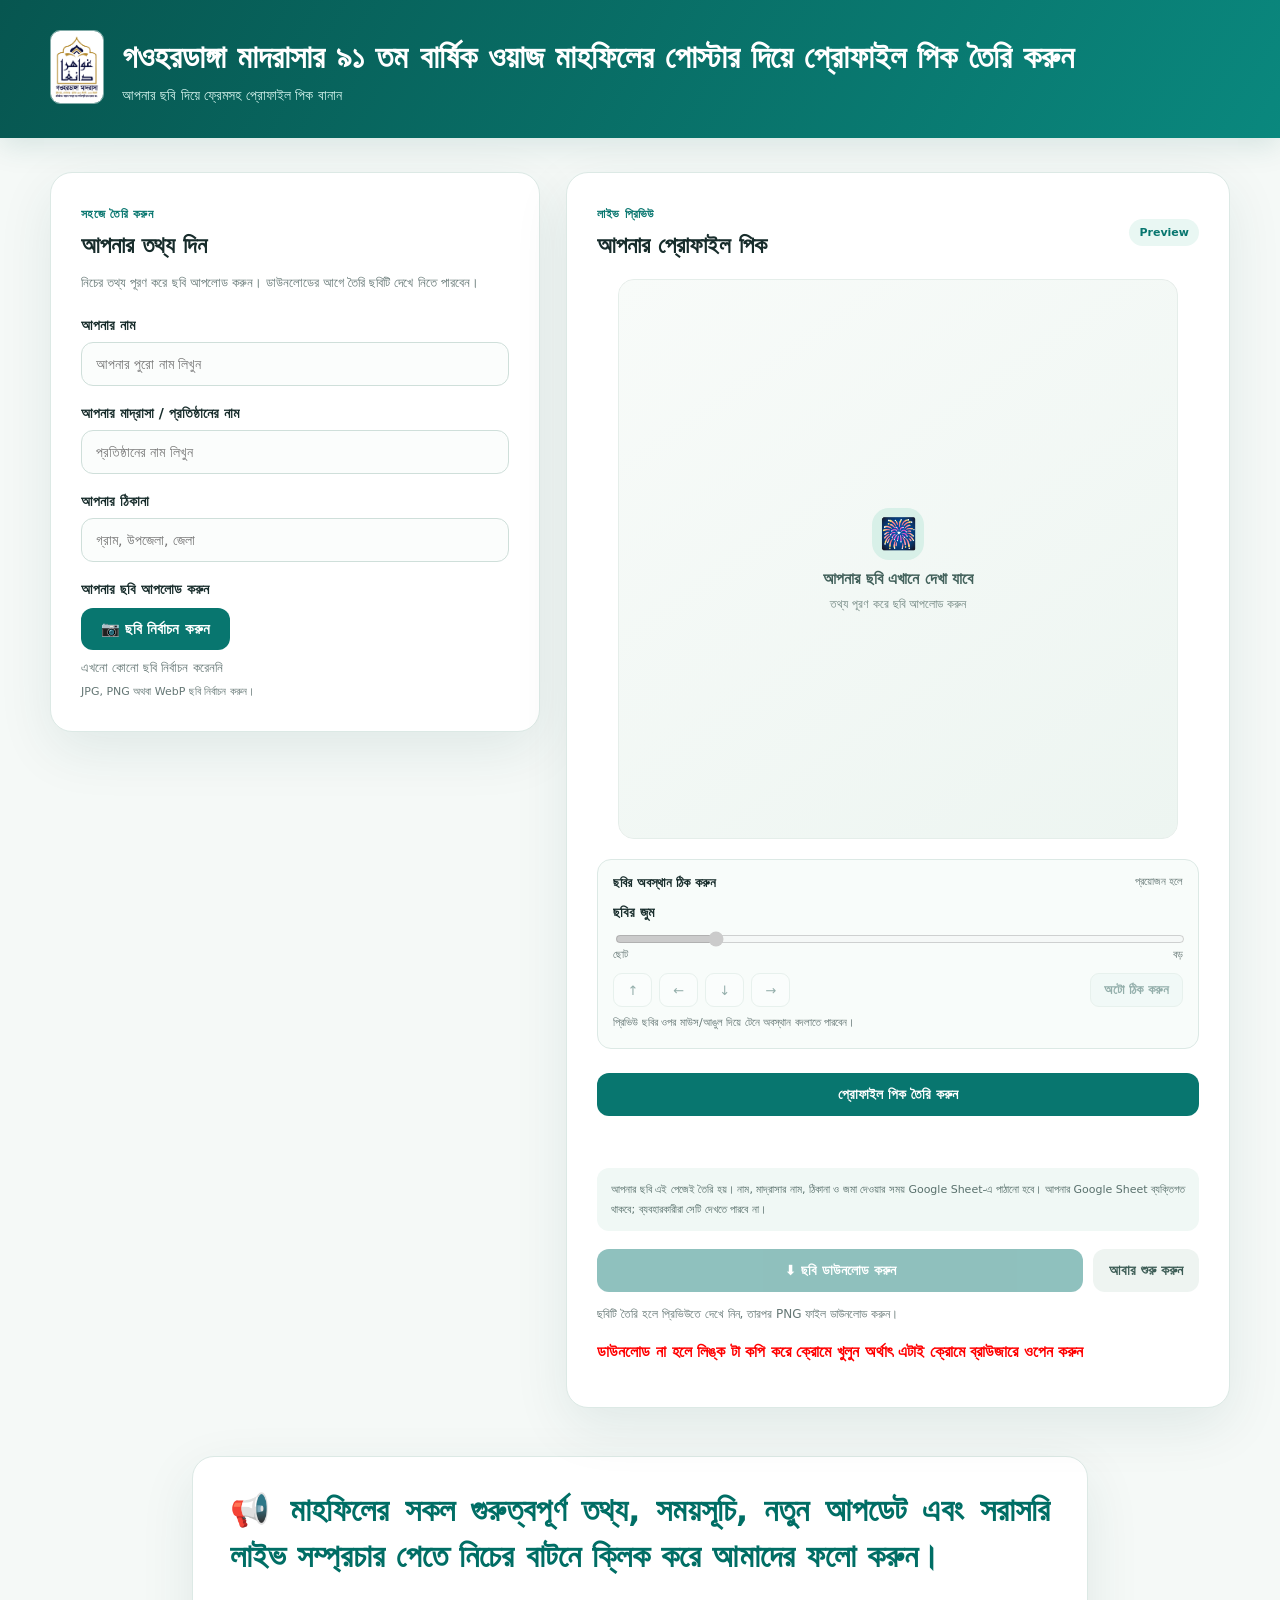
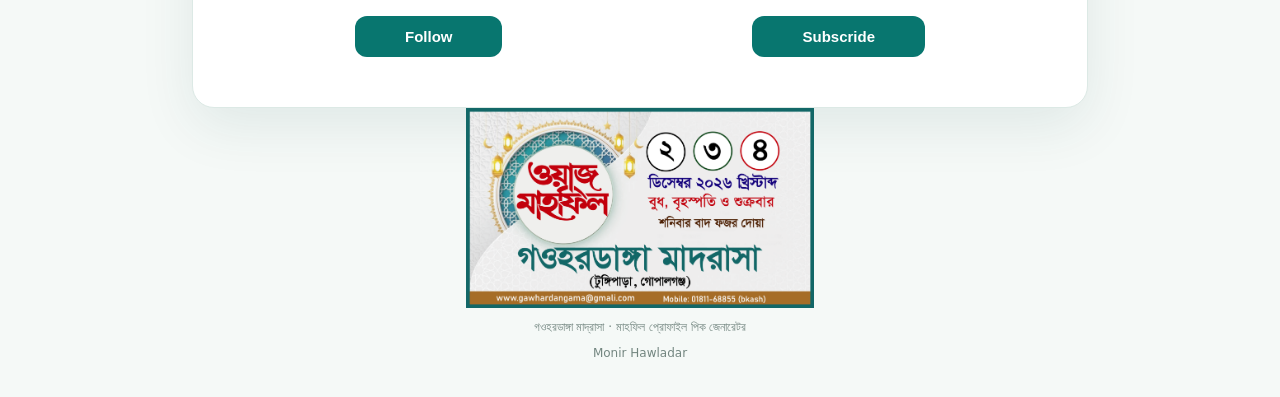
==== index.html @ fd7dd212 "first commit" ====
<!doctype html>
<html lang="bn">

<head>
  <meta charset="UTF-8">
  <meta name="viewport" content="width=device-width, initial-scale=1">
  <meta name="theme-color" content="#08766f">
  <title>গওহরডাঙ্গা মাদরাসা | প্রোফাইল পিক তৈরি করুন</title>
  <link rel="stylesheet" href="style.css">
</head>

<body>
  <header class="site-header">
    <div class="header-inner">
      <div class="brand-mark" aria-hidden="true"><img src="./assets/মাদরাসার লোগু নিউ-01.png" alt=""></div>
      <div>
        <h1>গওহরডাঙ্গা মাদরাসার ৯১ তম বার্ষিক ওয়াজ মাহফিলের পোস্টার দিয়ে প্রোফাইল পিক তৈরি করুন </h1>
        <p>আপনার ছবি দিয়ে ফ্রেমসহ প্রোফাইল পিক বানান</p>
      </div>
    </div>
  </header>

  <main class="layout">



    <section class="form-card" aria-labelledby="form-title">
      <span class="eyebrow">সহজে তৈরি করুন</span>
      <h2 id="form-title">আপনার তথ্য দিন</h2>
      <p class="muted">নিচের তথ্য পূরণ করে ছবি আপলোড করুন। ডাউনলোডের আগে তৈরি ছবিটি দেখে নিতে পারবেন।</p>

      <form id="profileForm">
        <label for="personName">আপনার নাম</label>
        <input id="personName" name="personName" type="text" placeholder="আপনার পুরো নাম লিখুন" maxlength="80" required>

        <label for="institutionName">আপনার মাদ্রাসা / প্রতিষ্ঠানের নাম</label>
        <input id="institutionName" name="institutionName" type="text" placeholder="প্রতিষ্ঠানের নাম লিখুন"
          maxlength="120" required>

        <label for="address">আপনার ঠিকানা</label>
        <input id="address" name="address" type="text" placeholder="গ্রাম, উপজেলা, জেলা" maxlength="180" required>



        <div class="form-group">
          <label for="photoInput">আপনার ছবি আপলোড করুন</label>

          <div class="custom-file-upload">
            <input id="photoInput" name="photo" type="file" accept="image/png,image/jpeg,image/webp" required>

            <label for="photoInput" class="upload-button">
              📷 ছবি নির্বাচন করুন
            </label>

            <span id="fileName" aria-live="polite">
              এখনো কোনো ছবি নির্বাচন করেননি
            </span>
          </div>

          <small class="hint">
            JPG, PNG অথবা WebP ছবি নির্বাচন করুন।
          </small>
        </div>
    </section>




    <section class="preview-card" aria-labelledby="preview-title">
      <div class="preview-heading">
        <div>
          <span class="eyebrow">লাইভ প্রিভিউ</span>
          <h2 id="preview-title">আপনার প্রোফাইল পিক</h2>
        </div>
        <span class="preview-badge">Preview</span>
      </div>
      <div class="canvas-wrap">
        <canvas id="profileCanvas" width="1200" height="1200" aria-label="তৈরি হওয়া প্রোফাইল পিকের প্রিভিউ"></canvas>
        <div id="emptyState" class="empty-state">
          <div class="upload-icon" aria-hidden="true">🎆</div>
          <strong>আপনার ছবি এখানে দেখা যাবে</strong>
          <span>তথ্য পূরণ করে ছবি আপলোড করুন</span>
        </div>
      </div>
      <div class="adjust-box">
        <div class="adjust-title"><strong>ছবির অবস্থান ঠিক করুন</strong><span>প্রয়োজন হলে</span></div>
        <label for="zoomRange">ছবির জুম</label>
        <input id="zoomRange" type="range" min="0.7" max="2.5" value="1" step="0.01" disabled>
        <div class="range-ends"><span>ছোট</span><span>বড়</span></div>
        <div class="move-buttons">
          <button type="button" id="moveUp" disabled aria-label="উপরে সরান">↑</button>
          <button type="button" id="moveLeft" disabled aria-label="বামে সরান">←</button>
          <button type="button" id="moveDown" disabled aria-label="নিচে সরান">↓</button>
          <button type="button" id="moveRight" disabled aria-label="ডানে সরান">→</button>
          <button type="button" id="autoFit" disabled>অটো ঠিক করুন</button>
        </div>
        <small class="hint">প্রিভিউ ছবির ওপর মাউস/আঙুল দিয়ে টেনে অবস্থান বদলাতে পারবেন।</small>
      </div>

      <button class="button button-primary" type="submit">প্রোফাইল পিক তৈরি করুন</button>
      <p id="statusMessage" class="status" role="status" aria-live="polite"></p>
      </form>
      <div class="privacy-note">আপনার ছবি এই পেজেই তৈরি হয়। নাম, মাদ্রাসার নাম, ঠিকানা ও জমা দেওয়ার সময় Google
        Sheet-এ পাঠানো হবে। আপনার Google Sheet ব্যক্তিগত থাকবে; ব্যবহারকারীরা সেটি দেখতে পারবে না।</div>
      <div class="preview-actions">
        <button id="downloadButton" class="button button-download" type="button" disabled>⬇ ছবি ডাউনলোড করুন</button>
        <button id="resetButton" class="button button-secondary" type="button">আবার শুরু করুন</button>
      </div>
      <p class="muted preview-help">ছবিটি তৈরি হলে প্রিভিউতে দেখে নিন, তারপর PNG ফাইল ডাউনলোড করুন।</p>
      <p style="color: red; font-weight: bold;">ডাউনলোড না হলে লিঙ্ক টা কপি করে ক্রোমে খুলুন অর্থাৎ এটাই ক্রোমে ব্রাউজারে ওপেন করুন</p>
    </section>



  </main>



    <div class="ma-prochar">
      <h1> 📢 মাহফিলের সকল গুরুত্বপূর্ণ তথ্য, সময়সূচি, নতুন আপডেট এবং সরাসরি লাইভ সম্প্রচার পেতে নিচের বাটনে ক্লিক করে আমাদের ফলো করুন। </h1>
      <section class="followButton">
       <a href="https://www.facebook.com/share/1A2LrEtpX6/"><button class="fb-b1" >Follow</button></a> 
       <a href="https://youtube.com/@gawharmediaofficial?si=C8CGwPa1Oh84qgrJ"> <button class="fb-b2">Subscride</button></a>
      </section>
    </div>

 

 <div style=" height: 200px; width:fit-content; margin:auto; box-sizing: border-box; display: flex; justify-content: center; "> <img src="./assets/মাহফিল পোস্টার-20.png" alt=""></div>
  <footer>
    <p>গওহরডাঙ্গা মাদ্রাসা · মাহফিল প্রোফাইল পিক জেনারেটর</p>
    <p>Monir Hawladar</p>
  </footer>
  <script src="script.js"></script>
</body>

</html>
---- style.css ----
/* @import url("https://fonts.googleapis.com/css2?family=Noto+Sans+Bengali:wght@400;500;600;700;800&display=swap"); */
@font-face {
  font-family: "SolaimanLipi";
  src: url("./fonts/SolaimanLipi_22-02-2012.ttf") format(".ttf");
  font-weight: 400;
  font-style: normal;
  font-display: swap;
}


:root {
  --green: #08766f;
  --green-dark: #003d38;
  --mint: #e9f7f3;
  --ink: #172c2b;
  --muted: #657775;
  --line: #dce9e5;
  --white: #fff;
  --shadow: 0 18px 55px rgba(15, 70, 62, 0.09);
}
* {
  box-sizing: border-box;
}
body {
  margin: 0;
  padding: 0px;
  box-sizing: border-box;
  background: #f5f9f7;
  color: var(--ink);
  font-family: "SolaimanLipi", system-ui, sans-serif;
}
.site-header {
  background: linear-gradient(120deg, #075650, #0a887e);
  color: #fff;
  padding: 30px 22px;
  box-shadow: 0 8px 28px #07565020;
}
.header-inner {
  max-width: 1180px;
  margin: auto;
  display: flex;
  gap: 18px;
  align-items: center;
}
 .brand-mark img {
  width: 54px;
  height: 74px;
  place-items: center;
  border: 1px solid #ffffff80;
  border-radius: 10px;
} 
h1 {
  font-size: clamp(20px, 3vw, 32px);
  line-height: 1.45;
  margin: 0 0 6px;
  font-weight: 800;
}
.site-header p {
  margin: 0;
  color: #d6f5ef;
  font-size: 14px;
}
.layout {
  width: min(1180px, calc(100% - 32px));
  margin: 34px auto 48px;
  display: grid;
  grid-template-columns: minmax(280px, 0.85fr) minmax(320px, 1.15fr);
  gap: 26px;
  align-items: start ;
}
.form-card, 
.preview-card {
  background: var(--white);
  border: 1px solid var(--line);
  border-radius: 22px;
  padding: clamp(20px, 3vw, 30px);
  box-shadow: var(--shadow);
}

.eyebrow {
  display: inline-block;
  color: var(--green);
  font-size: 12px;
  font-weight: 800;
  letter-spacing: 0.04em;
  margin-bottom: 8px;
}
h2 {
  font-size: 23px;
  line-height: 1.4;
  margin: 0 0 10px;
}
.muted {
  color: var(--muted);
  font-size: 13px;
  line-height: 1.8;
  margin: 0 0 22px;
}






/* Custom photo upload button */
.custom-file-upload {
  display: flex;
  flex-direction: column;
  align-items: flex-start;
  gap: 10px;
  margin-top: 10px;
}

.custom-file-upload input[type="file"] {
  position: absolute;
  width: 1px;
  height: 1px;
  overflow: hidden;
  clip-path: inset(50%);
  white-space: nowrap;
}

.upload-button {
  display: inline-flex;
  align-items: center;
  justify-content: center;
  padding: 12px 20px;
  margin: 0;
  border: none;
  border-radius: 12px;
  background: #08766f;
  color: #ffffff;
  font-size: 15px;
  font-weight: 700;
  cursor: pointer;
  transition: background 0.2s ease;
}

.upload-button:hover {
  background: #003d38;
}

.custom-file-upload input[type="file"]:focus-visible
  + .upload-button {
  outline: 3px solid #8bd8cc;
  outline-offset: 3px;
}

#fileName {
  display: block;
  max-width: 100%;
  color: #657775;
  font-size: 13px;
  overflow-wrap: anywhere;
}










label {
  display: block;
  font-size: 14px;
  font-weight: 700;
  margin: 19px 0 8px;
}
input {
  width: 100%;
  font: inherit;
  font-size: 14px;
  padding: 13px 14px;
  border: 1px solid #cfdfda;
  border-radius: 12px;
  background: #fbfdfc;
  color: var(--ink);
  outline: none;
  transition:
    border 0.2s,
    box-shadow 0.2s;
}
input:focus {
  border-color: var(--green);
  box-shadow: 0 0 0 3px #08766f18;
}
input[type="file"] {
  padding: 10px;
  background: #f8fcfa;
}
.hint {
  display: block;
  color: var(--muted);
  font-size: 11px;
  line-height: 1.7;
  margin-top: 7px;
}
.button {
  font: inherit;
  font-size: 14px;
  font-weight: 700;
  border: 0;
  border-radius: 12px;
  padding: 13px 16px;
  cursor: pointer;
  transition:
    transform 0.15s,
    opacity 0.15s,
    background 0.15s;
}
.button:hover:not(:disabled) {
  transform: translateY(-1px);
}
.button:disabled {
  opacity: 0.45;
  cursor: not-allowed;
}
.button-primary {
  width: 100%;
  margin-top: 24px;
  background: var(--green);
  color: white;
}
.button-primary:hover {
  background: var(--green-dark);
}
.status {
  min-height: 20px;
  font-size: 12px;
  line-height: 1.7;
  margin: 12px 0 0;
  color: var(--green);
}
.privacy-note {
  margin-top: 20px;
  padding: 12px 14px;
  border-radius: 12px;
  background: #f0f8f5;
  color: #5a716d;
  font-size: 11px;
  line-height: 1.8;
}
.preview-heading {
  display: flex;
  justify-content: space-between;
  gap: 12px;
  align-items: center;
  margin-bottom: 18px;
}
.preview-heading h2 {
  margin-bottom: 0;
}
.preview-badge {
  background: var(--mint);
  color: var(--green);
  font-size: 11px;
  font-weight: 700;
  border-radius: 100px;
  padding: 7px 10px;
}
.canvas-wrap {
  position: relative;
  max-width: 560px;
  margin: 0 auto;
  aspect-ratio: 1/1;
  border-radius: 16px;
  overflow: hidden;
  background: #f2f4f2;
  border: 1px solid #e5eeea;
}
canvas {
  display: block;
  width: 100%;
  height: 100%;
  object-fit: contain;
}
.empty-state {
  position: absolute;
  inset: 0;
  display: flex;
  align-items: center;
  justify-content: center;
  flex-direction: column;
  gap: 9px;
  text-align: center;
  padding: 20px;
  background: linear-gradient(145deg, #f8fbf9, #edf5f1);
  color: #42615b;
}
.empty-state span {
  font-size: 12px;
  color: #718681;
}
.upload-icon {
  width: 52px;
  height: 52px;
  border-radius: 17px;
  background: #d8f0e8;
  color: var(--green);
  display: grid;
  place-items: center;
  font-size: 30px;
  font-weight: 500;
}
.preview-actions {
  display: grid;
  grid-template-columns: 1fr auto;
  gap: 10px;
  margin-top: 18px;
}
.button-download {
  background: var(--green);
  color: white;
}
.button-secondary {
  background: #eef4f1;
  color: #3c5c55;
}
.preview-help {
  margin: 12px 0 0;
  font-size: 12px;
}
footer {
  text-align: center;
  padding: 0 16px 25px;
  color: #738680;
  font-size: 12px;
}





.ma-prochar{
height: fit-content;
width: 70vw;
 background: var(--white);
  border: 1px solid var(--line);
  border-radius: 22px;
  padding:20px 37px;
  box-shadow: var(--shadow);
margin: auto;
  display: flex;
  flex-direction: column;
  align-items: center;
}

.ma-prochar h1{
 text-wrap: wrap;
 color: #006e65;
 margin-top: 10px;
 text-align: justify;
}

.followButton{
  width: 100%;
  padding: 30px 0px;
  display: flex;
 align-items: center;
 justify-content:space-around;
}

.fb-b1 , .fb-b2{
  display: inline-flex;
  align-items: center;
  justify-content: center;
  padding: 12px 50px;
  margin: 0;
  border: none;
  border-radius: 12px;
  background: #08766f;
  color: #ffffff;
  font-size: 15px;
  font-weight: 700;
  cursor: pointer;
  transition: background 0.2s ease;
}











@media (max-width: 800px) {
  .layout {
    grid-template-columns: 1fr;
    margin-top: 20px;
  }
  .preview-card {
    order: 2;
  }
  .header-inner {
    align-items: flex-start;
  }
  .brand-mark {
    width: 44px;
    height: 44px;
    flex-basis: 44px;
    border-radius: 13px;
    font-size: 24px;
  }
  .site-header {
    padding: 22px 16px;
  }

 .ma-prochar{
width: 95vw;
padding:10px 27px;
margin: auto;
}

}












@media (max-width: 420px) {
  .layout {
    width: calc(100% - 20px);
  }
  .form-card,
  .preview-card {
    padding: 17px;
    border-radius: 17px;
  }
  .preview-actions {
    grid-template-columns: 1fr;
  }
  .button-secondary {
    width: 100%;
  }

.fb-b1 , .fb-b2{
  padding: 17px 20px;
}
.fb-b2{
  background-color: red;
}
.ma-prochar{
width: 95vw;
padding:10px 27px;
margin: auto;
}


}

.empty-state[hidden] {
  display: none !important;
}
.adjust-box {
  margin-top: 20px;
  padding: 15px;
  border: 1px solid var(--line);
  border-radius: 14px;
  background: #f8fcfa;
}
.adjust-title {
  display: flex;
  justify-content: space-between;
  gap: 8px;
  font-size: 13px;
}
.adjust-title span {
  color: var(--muted);
  font-size: 11px;
}
.adjust-box label {
  margin-top: 13px;
}
.adjust-box input[type="range"] {
  padding: 0;
  accent-color: var(--green);
  box-shadow: none;
  border: 0;
  background: transparent;
}
.range-ends {
  display: flex;
  justify-content: space-between;
  font-size: 11px;
  color: var(--muted);
  margin-top: -3px;
}
.move-buttons {
  display: flex;
  gap: 7px;
  flex-wrap: wrap;
  margin-top: 12px;
}
.move-buttons button {
  border: 1px solid #cfe1da;
  background: white;
  color: var(--green-dark);
  border-radius: 9px;
  padding: 8px 13px;
  font: inherit;
  font-size: 13px;
  cursor: pointer;
}
.move-buttons button:disabled {
  opacity: 0.4;
  cursor: not-allowed;
}
.move-buttons #autoFit {
  margin-left: auto;
  background: var(--mint);
  font-weight: 700;
}
.canvas-wrap {
  touch-action: pan-y;
}
.canvas-wrap.drag-ready {
  cursor: grab;
}
.canvas-wrap.drag-ready:active {
  cursor: grabbing;
}
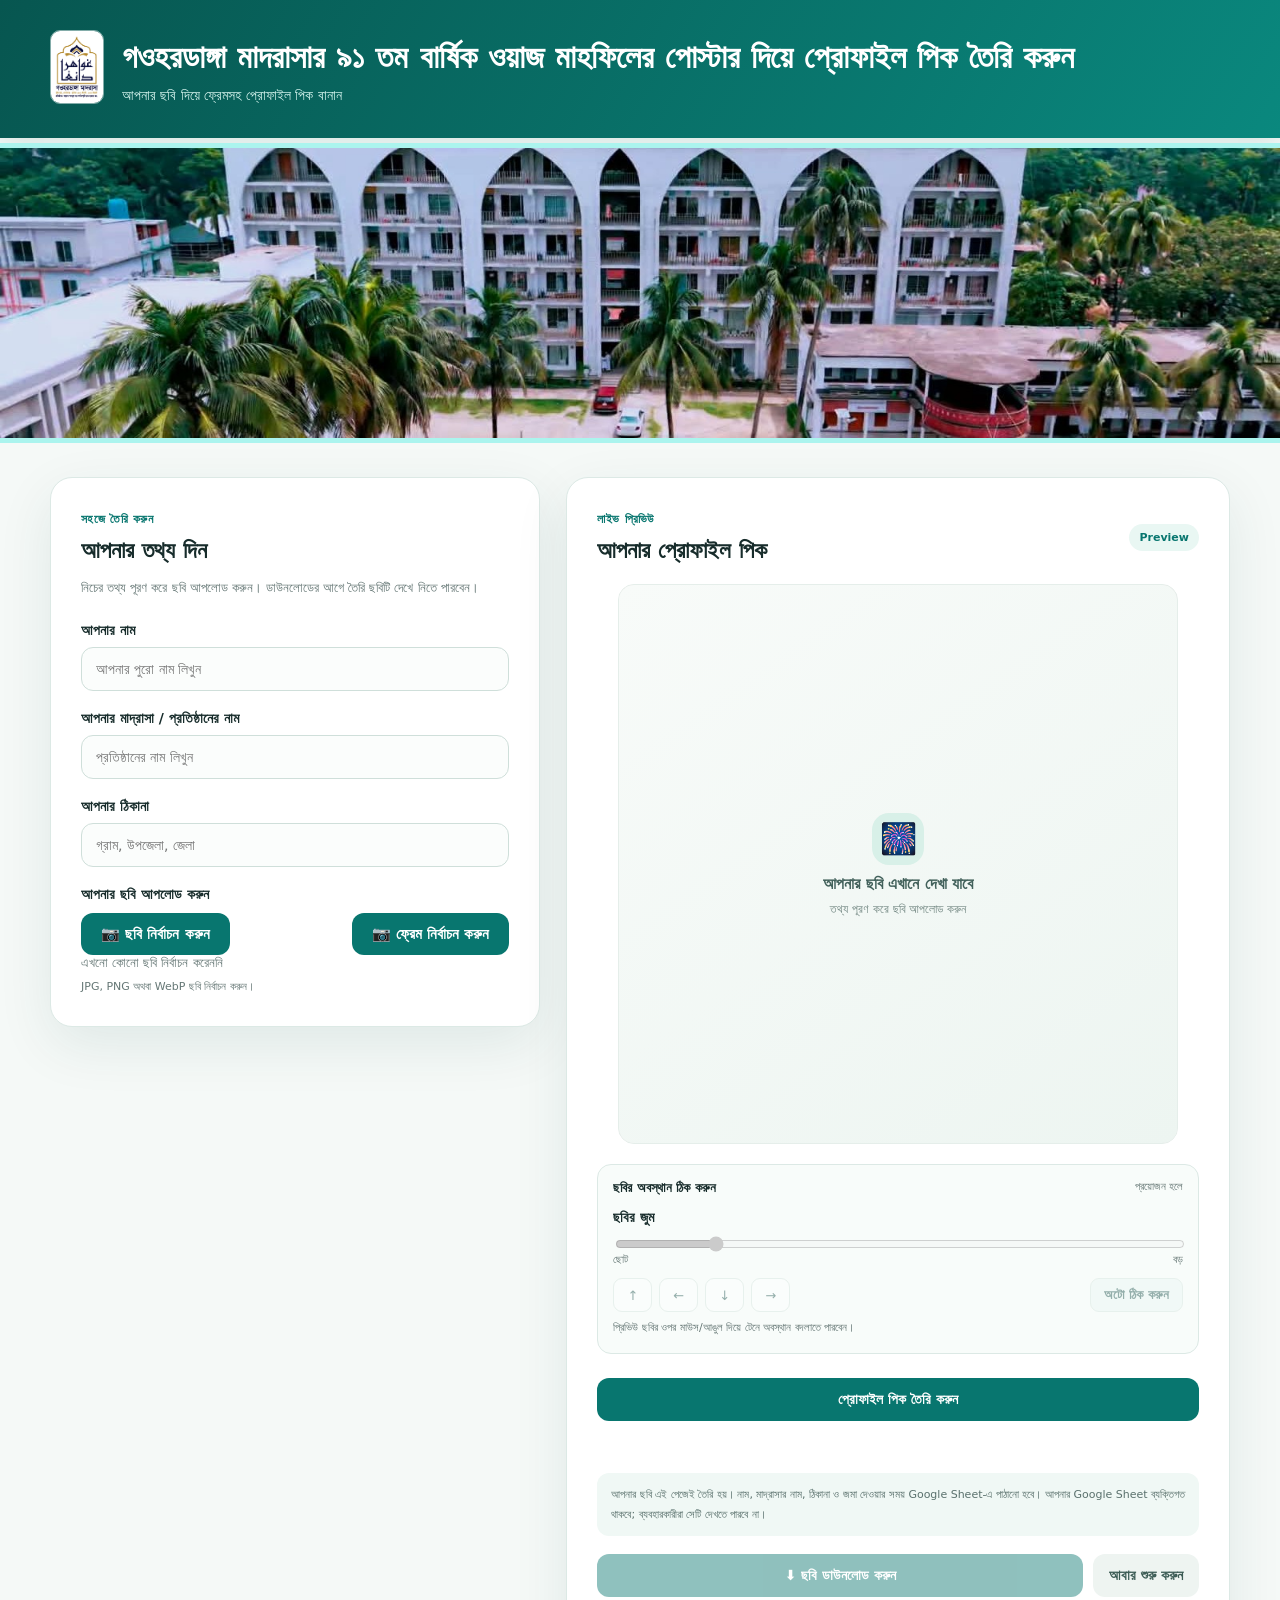
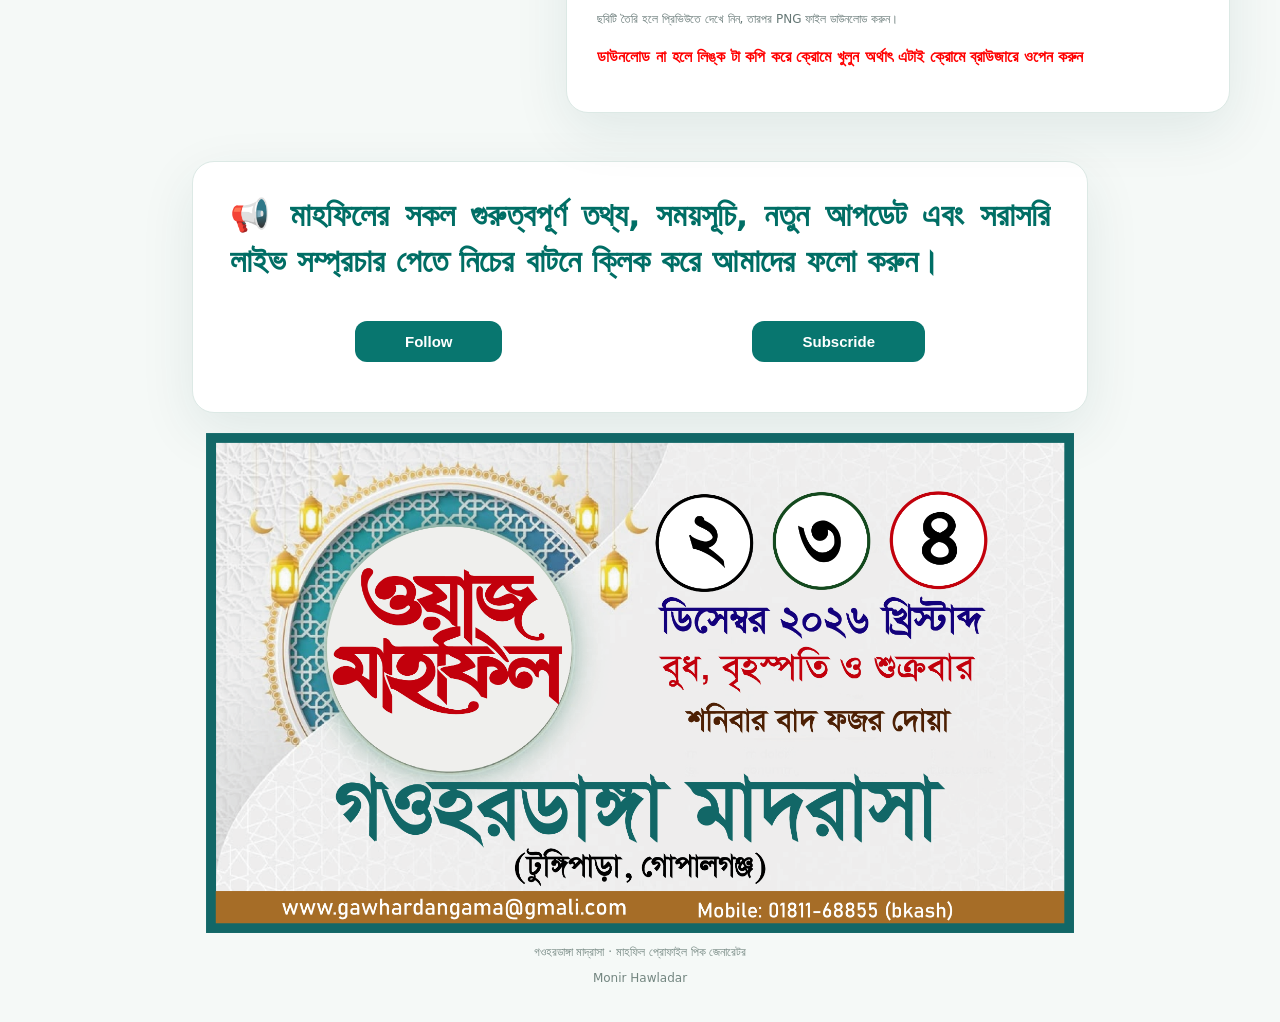
==== commit b5f7b157: "first commit" ====
--- a/index.html
+++ b/index.html
@@ -5,11 +5,64 @@
   <meta charset="UTF-8">
   <meta name="viewport" content="width=device-width, initial-scale=1">
   <meta name="theme-color" content="#08766f">
-  <title>গওহরডাঙ্গা মাদরাসা | প্রোফাইল পিক তৈরি করুন</title>
+  <title> গওহরডাঙ্গা মাদরাসা | প্রোফাইল পিক তৈরি করুন</title>
   <link rel="stylesheet" href="style.css">
 </head>
 
-<body>
+<body id="body">
+
+
+
+
+<section class="choosFreemNamw">
+  <img id="imgadd_1" class="imgaddAll" src="./assets/profile-frame-1.png" alt="">
+  <img id="imgadd_2" class="imgaddAll" src="./assets/profile-frame-2.png" alt="">
+  <img id="imgadd_3" class="imgaddAll" src="./assets/profile-frame-3.png" alt="">
+  <img id="imgadd_4" class="imgaddAll" src="./assets/profile-frame-4.png" alt="">
+  <img id="imgadd_5" class="imgaddAll" src="./assets/profile-frame-5.png" alt="">
+  <img id="imgadd_6" class="imgaddAll" src="./assets/profile-frame-6.png" alt="">
+  <img id="imgadd_7" class="imgaddAll" src="./assets/profile-frame-7.png" alt="">
+  <img id="imgadd_8" class="imgaddAll" src="./assets/profile-frame-8.png" alt="">
+  <img id="imgadd_9" class="imgaddAll" src="./assets/profile-frame-9.png" alt="">
+  <img id="imgadd_10" class="imgaddAll" src="./assets/profile-frame-10.png" alt="">
+  <img id="imgadd_11" class="imgaddAll" src="./assets/profile-frame-11.png" alt="">
+  <img id="imgadd_12" class="imgaddAll" src="./assets/profile-frame-12.png" alt="">
+  <img id="imgadd_13" class="imgaddAll" src="./assets/profile-frame-13.png" alt="">
+  <img id="imgadd_14" class="imgaddAll" src="./assets/profile-frame-14.png" alt="">
+  <img id="imgadd_15" class="imgaddAll" src="./assets/profile-frame-15.png" alt="">
+  <img id="imgadd_16" class="imgaddAll" src="./assets/profile-frame-16.png" alt="">
+  <img id="imgadd_17" class="imgaddAll" src="./assets/profile-frame-17.png" alt="">
+  <img id="imgadd_18" class="imgaddAll" src="./assets/profile-frame-18.png" alt="">
+  <img id="imgadd_19" class="imgaddAll" src="./assets/profile-frame-19.png" alt="">
+  <img id="imgadd_20" class="imgaddAll" src="./assets/profile-frame-20.png" alt="">
+
+</section>
+
+
+
+
+
+  <section id="facebookGate" class="facebook-gate" hidden aria-labelledby="facebookGateTitle">
+    <div class="facebook-gate-card">
+      <div class="facebook-gate-icon" aria-hidden="true">🌐</div>
+      <p class="facebook-gate-label">Facebook থেকে প্রবেশ করেছেন</p>
+      <h2 id="facebookGateTitle">ডাউনলোড করতে Chrome-এ খুলুন</h2>
+      <p>Facebook-এর ভেতরের ব্রাউজারে ছবি ডাউনলোড কাজ নাও করতে পারে। নিচের বাটনে লিংক কপি করে Chrome ব্রাউজারে খুলুন।
+      </p>
+      <button type="button" id="copyPageLink" class="gate-button">🔗 লিংক কপি করুন</button>
+      <p id="copyLinkStatus" class="gate-status" role="status" aria-live="polite"></p>
+      <div class="gate-instructions">
+        <strong>যেভাবে খুলবেন</strong>
+        <ol>
+          <li>“লিংক কপি করুন” বাটনে চাপ দিন।</li>
+          <li>Chrome ব্রাউজার খুলুন।</li>
+          <li>অ্যাড্রেস বারে লিংক পেস্ট করে Go/Enter চাপ দিন।</li>
+        </ol>
+      </div>
+      <button type="button" id="continueHere" class="gate-secondary">এখানেই চালিয়ে যান</button>
+    </div>
+  </section>
+
   <header class="site-header">
     <div class="header-inner">
       <div class="brand-mark" aria-hidden="true"><img src="./assets/মাদরাসার লোগু নিউ-01.png" alt=""></div>
@@ -20,6 +73,10 @@
     </div>
   </header>
 
+  <div id="baner">
+    <img src="./assets/madrasharPic.jpeg" alt="">
+  </div>
+
   <main class="layout">
 
 
@@ -46,17 +103,28 @@
           <label for="photoInput">আপনার ছবি আপলোড করুন</label>
 
           <div class="custom-file-upload">
-            <input id="photoInput" name="photo" type="file" accept="image/png,image/jpeg,image/webp" required>
-
-            <label for="photoInput" class="upload-button">
-              📷 ছবি নির্বাচন করুন
-            </label>
-
-            <span id="fileName" aria-live="polite">
-              এখনো কোনো ছবি নির্বাচন করেননি
-            </span>
-          </div>
-
+           
+
+     
+                <input id="photoInput" name="photo" type="file" accept="image/png,image/jpeg,image/webp" required>
+                 <div class="photoInputLayout_1">
+                <label for="photoInput" class="upload-button">
+                  📷 ছবি নির্বাচন করুন
+                </label>
+                 <label class="upload-button" id="photochoose">
+                  📷  ফ্রেম নির্বাচন করুন
+                 </label>
+                 </div>
+                <span id="fileName" aria-live="polite">
+                  এখনো কোনো ছবি নির্বাচন করেননি
+                </span>
+          
+            </div>
+
+       
+
+            
+        
           <small class="hint">
             JPG, PNG অথবা WebP ছবি নির্বাচন করুন।
           </small>
@@ -107,7 +175,8 @@
         <button id="resetButton" class="button button-secondary" type="button">আবার শুরু করুন</button>
       </div>
       <p class="muted preview-help">ছবিটি তৈরি হলে প্রিভিউতে দেখে নিন, তারপর PNG ফাইল ডাউনলোড করুন।</p>
-      <p style="color: red; font-weight: bold;">ডাউনলোড না হলে লিঙ্ক টা কপি করে ক্রোমে খুলুন অর্থাৎ এটাই ক্রোমে ব্রাউজারে ওপেন করুন</p>
+      <p style="color: red; font-weight: bold;">ডাউনলোড না হলে লিঙ্ক টা কপি করে ক্রোমে খুলুন অর্থাৎ এটাই ক্রোমে
+        ব্রাউজারে ওপেন করুন</p>
     </section>
 
 
@@ -116,21 +185,24 @@
 
 
 
-    <div class="ma-prochar">
-      <h1> 📢 মাহফিলের সকল গুরুত্বপূর্ণ তথ্য, সময়সূচি, নতুন আপডেট এবং সরাসরি লাইভ সম্প্রচার পেতে নিচের বাটনে ক্লিক করে আমাদের ফলো করুন। </h1>
-      <section class="followButton">
-       <a href="https://www.facebook.com/share/1A2LrEtpX6/"><button class="fb-b1" >Follow</button></a> 
-       <a href="https://youtube.com/@gawharmediaofficial?si=C8CGwPa1Oh84qgrJ"> <button class="fb-b2">Subscride</button></a>
-      </section>
-    </div>
-
- 
-
- <div style=" height: 200px; width:fit-content; margin:auto; box-sizing: border-box; display: flex; justify-content: center; "> <img src="./assets/মাহফিল পোস্টার-20.png" alt=""></div>
+  <div class="ma-prochar">
+    <h1> 📢 মাহফিলের সকল গুরুত্বপূর্ণ তথ্য, সময়সূচি, নতুন আপডেট এবং সরাসরি লাইভ সম্প্রচার পেতে নিচের বাটনে ক্লিক করে
+      আমাদের ফলো করুন। </h1>
+    <section class="followButton">
+      <a href="https://www.facebook.com/share/1A2LrEtpX6/"><button class="fb-b1">Follow</button></a>
+      <a href="https://youtube.com/@gawharmediaofficial?si=C8CGwPa1Oh84qgrJ"> <button
+          class="fb-b2">Subscride</button></a>
+    </section>
+  </div>
+
+
+
+  <div id="posterBaner"> <img src="./assets/মাহফিল পোস্টার-20.png" alt=""></div>
   <footer>
     <p>গওহরডাঙ্গা মাদ্রাসা · মাহফিল প্রোফাইল পিক জেনারেটর</p>
     <p>Monir Hawladar</p>
   </footer>
+
   <script src="script.js"></script>
 </body>
 
--- a/style.css
+++ b/style.css
@@ -6,7 +6,6 @@
   font-style: normal;
   font-display: swap;
 }
-
 
 :root {
   --green: #08766f;
@@ -28,6 +27,24 @@
   background: #f5f9f7;
   color: var(--ink);
   font-family: "SolaimanLipi", system-ui, sans-serif;
+  position: relative;
+}
+
+#baner {
+  background-color: #abf4ee;
+  padding: 5px 0px;
+  height: 100px;
+  display: flex;
+  margin-top: 5px;
+}
+@media (min-width: 600px) {
+  #baner {
+    height: 300px;
+  }
+}
+#baner img {
+  width: 100%;
+  height: 100%;
 }
 .site-header {
   background: linear-gradient(120deg, #075650, #0a887e);
@@ -42,13 +59,13 @@
   gap: 18px;
   align-items: center;
 }
- .brand-mark img {
+.brand-mark img {
   width: 54px;
   height: 74px;
   place-items: center;
   border: 1px solid #ffffff80;
   border-radius: 10px;
-} 
+}
 h1 {
   font-size: clamp(20px, 3vw, 32px);
   line-height: 1.45;
@@ -66,9 +83,9 @@
   display: grid;
   grid-template-columns: minmax(280px, 0.85fr) minmax(320px, 1.15fr);
   gap: 26px;
-  align-items: start ;
-}
-.form-card, 
+  align-items: start;
+}
+.form-card,
 .preview-card {
   background: var(--white);
   border: 1px solid var(--line);
@@ -97,20 +114,19 @@
   margin: 0 0 22px;
 }
 
-
-
-
-
-
 /* Custom photo upload button */
 .custom-file-upload {
   display: flex;
   flex-direction: column;
   align-items: flex-start;
-  gap: 10px;
+  gap: 0px;
   margin-top: 10px;
 }
-
+.photoInputLayout_1 {
+  display: flex;
+  justify-content: space-between;
+  width: 100%;
+}
 .custom-file-upload input[type="file"] {
   position: absolute;
   width: 1px;
@@ -140,8 +156,7 @@
   background: #003d38;
 }
 
-.custom-file-upload input[type="file"]:focus-visible
-  + .upload-button {
+.custom-file-upload input[type="file"]:focus-visible + .upload-button {
   outline: 3px solid #8bd8cc;
   outline-offset: 3px;
 }
@@ -153,15 +168,6 @@
   font-size: 13px;
   overflow-wrap: anywhere;
 }
-
-
-
-
-
-
-
-
-
 
 label {
   display: block;
@@ -330,40 +336,37 @@
   font-size: 12px;
 }
 
-
-
-
-
-.ma-prochar{
-height: fit-content;
-width: 70vw;
- background: var(--white);
+.ma-prochar {
+  height: fit-content;
+  width: 70vw;
+  background: var(--white);
   border: 1px solid var(--line);
   border-radius: 22px;
-  padding:20px 37px;
+  padding: 20px 37px;
   box-shadow: var(--shadow);
-margin: auto;
+  margin: auto;
   display: flex;
   flex-direction: column;
   align-items: center;
 }
 
-.ma-prochar h1{
- text-wrap: wrap;
- color: #006e65;
- margin-top: 10px;
- text-align: justify;
-}
-
-.followButton{
+.ma-prochar h1 {
+  text-wrap: wrap;
+  color: #006e65;
+  margin-top: 10px;
+  text-align: justify;
+}
+
+.followButton {
   width: 100%;
   padding: 30px 0px;
   display: flex;
- align-items: center;
- justify-content:space-around;
-}
-
-.fb-b1 , .fb-b2{
+  align-items: center;
+  justify-content: space-around;
+}
+
+.fb-b1,
+.fb-b2 {
   display: inline-flex;
   align-items: center;
   justify-content: center;
@@ -379,6 +382,49 @@
   transition: background 0.2s ease;
 }
 
+#posterBaner {
+  height: 500px;
+  width: 800px;
+  display: flex;
+  margin-left: auto;
+  margin-right: auto;
+  margin-top: 20px;
+  justify-content: center;
+}
+
+
+
+/* পিক বাছাই সেট আপ করব */
+.choosFreemNamw{
+  height:500px;
+  width: fit-content;
+  gap:5px;
+display: flex;
+flex-wrap: wrap;
+justify-content: center;
+align-items: center;
+border:5px solid rgb(3, 88, 86);
+overflow-y: scroll;
+position: absolute;
+z-index: 1000;
+ left: 50%;
+transform: translateX(-50%);
+top:500px;
+background-color: #c7dce2;
+border-radius: 10px;
+display: none;
+}
+.imgaddAll{
+  height: 100px;
+  width: 100px;
+  background-image: url(./assets/monirHawlader.jpeg);
+background-size: contain;
+}
+.imgaddAll:active{
+border: 2px solid black;
+}
+
+
 
 
 
@@ -390,6 +436,12 @@
 
 
 @media (max-width: 800px) {
+
+  
+  #posterBaner {
+    height: 250px;
+    width: 400px;
+  }
   .layout {
     grid-template-columns: 1fr;
     margin-top: 20px;
@@ -411,26 +463,36 @@
     padding: 22px 16px;
   }
 
- .ma-prochar{
-width: 95vw;
-padding:10px 27px;
-margin: auto;
-}
-
-}
-
-
-
-
-
-
-
-
-
-
-
+  .ma-prochar {
+    width: 95vw;
+    padding: 10px 27px;
+    margin: auto;
+  }
+  .upload-button {
+    font-size: 12px;
+  }
+}
 
 @media (max-width: 420px) {
+.imgaddAll{
+  height: 80px;
+  width: 80px;
+}
+.choosFreemNamw{
+   left: 30%;
+   height: 400px;
+transform: translateX(-20%);
+}
+
+
+  .upload-button {
+    font-size: 10px;
+  }
+
+  #posterBaner {
+    height: 200px;
+    width: 300px;
+  }
   .layout {
     width: calc(100% - 20px);
   }
@@ -446,19 +508,18 @@
     width: 100%;
   }
 
-.fb-b1 , .fb-b2{
-  padding: 17px 20px;
-}
-.fb-b2{
-  background-color: red;
-}
-.ma-prochar{
-width: 95vw;
-padding:10px 27px;
-margin: auto;
-}
-
-
+  .fb-b1,
+  .fb-b2 {
+    padding: 17px 20px;
+  }
+  .fb-b2 {
+    background-color: red;
+  }
+  .ma-prochar {
+    width: 95vw;
+    padding: 10px 27px;
+    margin: auto;
+  }
 }
 
 .empty-state[hidden] {
@@ -533,4 +594,86 @@
   cursor: grabbing;
 }
 
-
+/* Facebook in-app browser guide */
+.facebook-gate[hidden] {
+  display: none !important;
+}
+.facebook-gate {
+  position: fixed;
+  inset: 0;
+  z-index: 99999;
+  display: grid;
+  place-items: center;
+  overflow-y: auto;
+  padding: 20px;
+  background: rgba(3, 28, 26, 0.82);
+  backdrop-filter: blur(5px);
+}
+.facebook-gate-card {
+  width: min(100%, 520px);
+  padding: clamp(22px, 5vw, 34px);
+  border-radius: 22px;
+  background: #fff;
+  color: #172c2b;
+  box-shadow: 0 24px 80px rgba(0, 0, 0, 0.28);
+  text-align: center;
+}
+.facebook-gate-icon {
+  font-size: 42px;
+  margin-bottom: 8px;
+}
+.facebook-gate-label {
+  margin: 0 0 8px;
+  color: #ff0000;
+  font-weight: 800;
+}
+.facebook-gate-card h2 {
+  margin: 0 0 12px;
+}
+.facebook-gate-card > p:not(.facebook-gate-label):not(.gate-status) {
+  font-size: 14px;
+  line-height: 1.9;
+  color: #536864;
+  margin: 0 0 18px;
+}
+.gate-button,
+.gate-secondary {
+  width: 100%;
+  border: 0;
+  border-radius: 12px;
+  padding: 14px 18px;
+  font: inherit;
+  font-weight: 800;
+  cursor: pointer;
+}
+.gate-button {
+  background: #61119e;
+  color: #fff;
+}
+.gate-secondary {
+  margin-top: 12px;
+  background: #eef4f1;
+  color: #3c5c55;
+}
+.gate-status {
+  min-height: 20px;
+  margin: 10px 0;
+  font-size: 13px;
+  color: #08766f;
+}
+.gate-instructions {
+  margin-top: 14px;
+  padding: 15px;
+  border-radius: 12px;
+  background: #f2f8f5;
+  text-align: left;
+  font-size: 13px;
+  line-height: 1.9;
+}
+.gate-instructions ol {
+  margin: 8px 0 0;
+  padding-left: 22px;
+}
+body.facebook-gate-open {
+  overflow: hidden;
+}
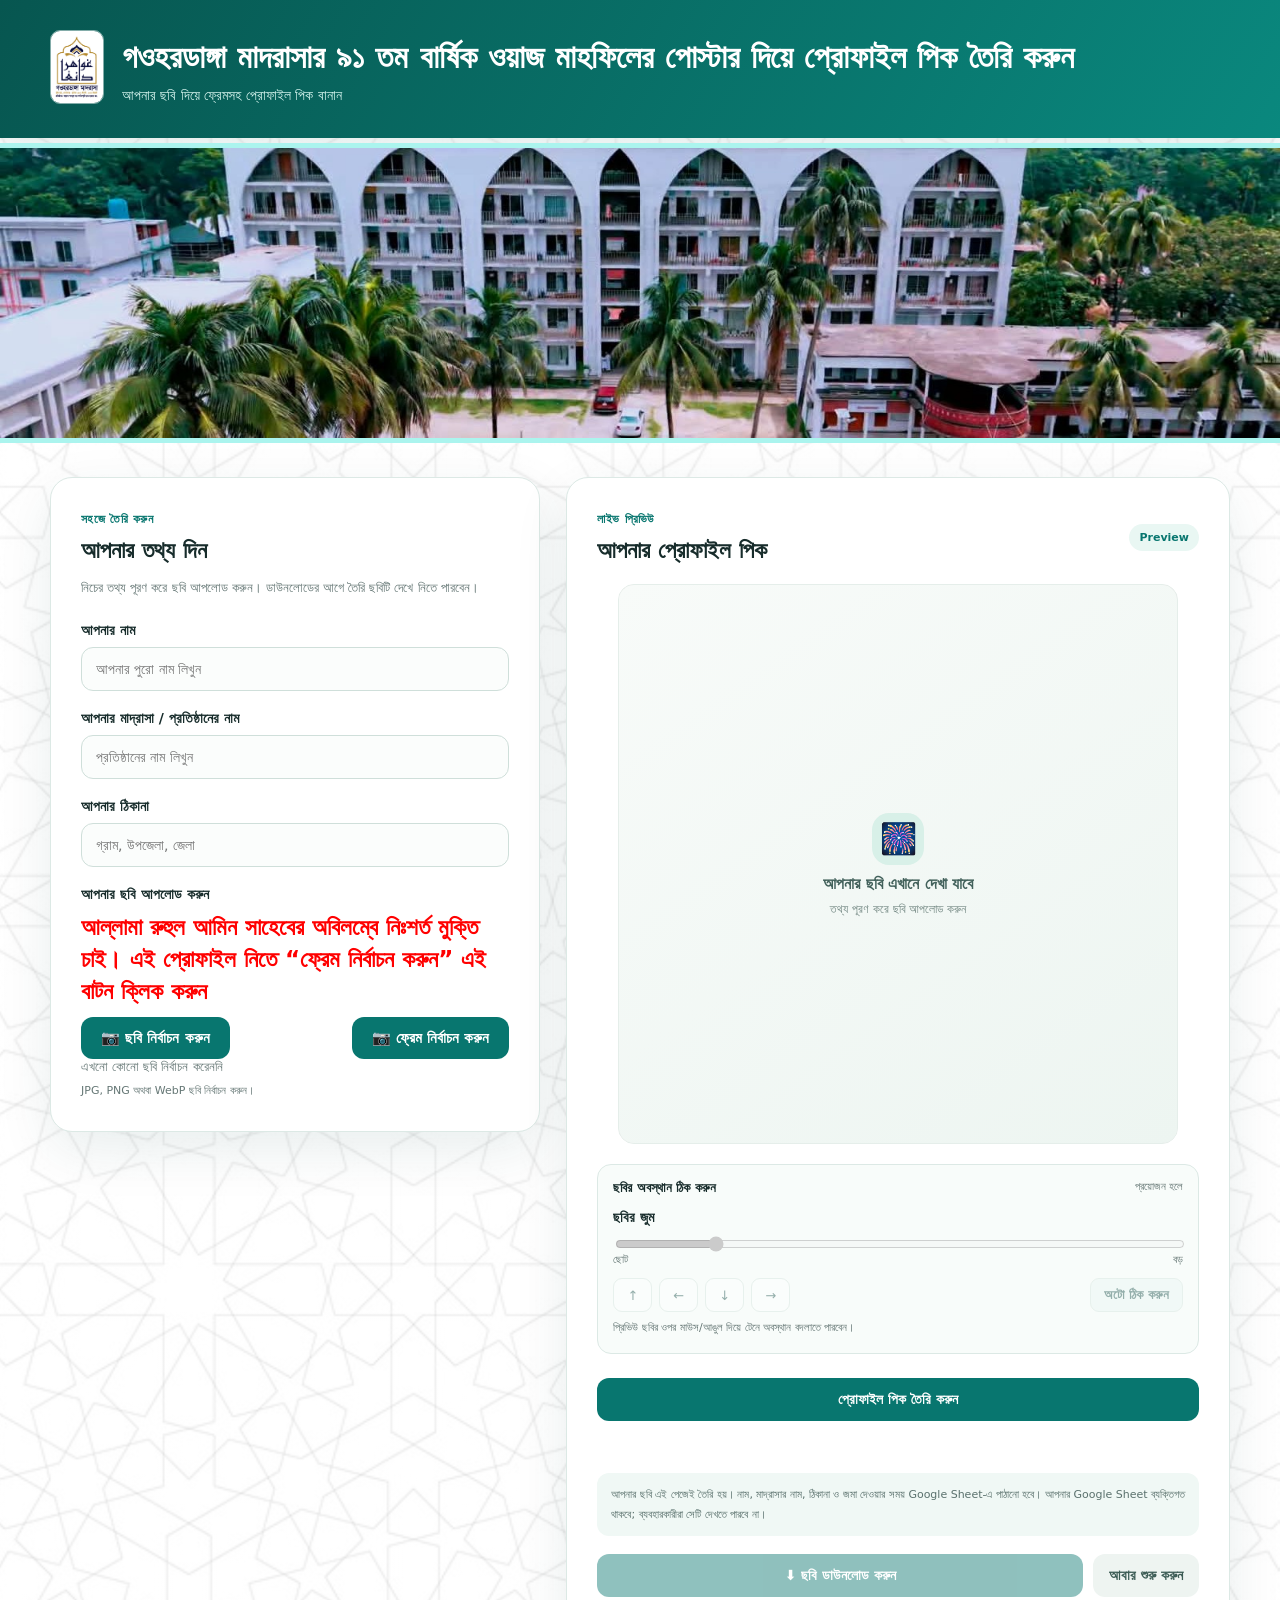
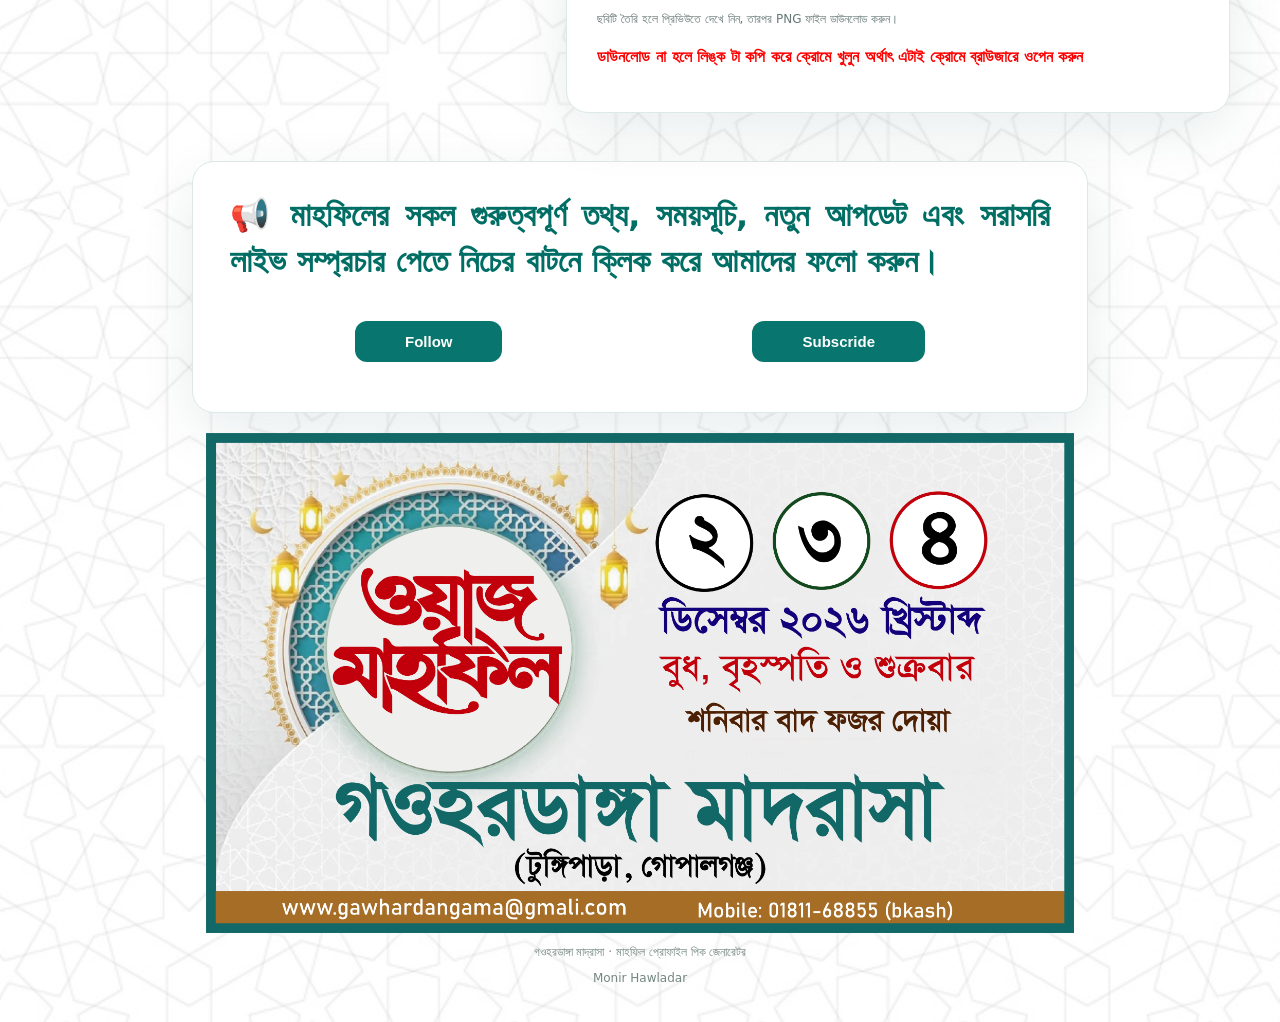
==== commit daecaa2b: "Update project" ====
--- a/index.html
+++ b/index.html
@@ -5,7 +5,11 @@
   <meta charset="UTF-8">
   <meta name="viewport" content="width=device-width, initial-scale=1">
   <meta name="theme-color" content="#08766f">
-  <title> গওহরডাঙ্গা মাদরাসা | প্রোফাইল পিক তৈরি করুন</title>
+  <link rel="shortcut icon" href="./assets/মাদরাসারপ্রোফাইলপিক.png" type="image/x-icon">
+  <title> গওহরডাঙ্গা মাদরাসার মাহফিলের | প্রোফাইল পিক তৈরি করুন</title>
+  <title> আল্লাামা মুফতি রুহুল আমিন সাহেবের অবিলম্বে
+নিঃশর্ত মুক্তি চাই।
+ </title>
   <link rel="stylesheet" href="style.css">
 </head>
 
@@ -101,7 +105,8 @@
 
         <div class="form-group">
           <label for="photoInput">আপনার ছবি আপলোড করুন</label>
-
+<h2 class="ruhul_amin">আল্লামা রুহুল আমিন সাহেবের অবিলম্বে
+নিঃশর্ত মুক্তি চাই। এই প্রোফাইল নিতে “ফ্রেম নির্বাচন করুন” এই বাটন ক্লিক করুন</h2>
           <div class="custom-file-upload">
            
 
--- a/style.css
+++ b/style.css
@@ -28,6 +28,13 @@
   color: var(--ink);
   font-family: "SolaimanLipi", system-ui, sans-serif;
   position: relative;
+  background-image:linear-gradient(rgba(255, 255, 255, 0.8),rgba(255, 255, 255, 0.8)), url(./assets/texture.png);
+  background-size:contain;
+  background-repeat:repeat ;
+
+}
+.ruhul_amin{
+  color: red;
 }
 
 #baner {
